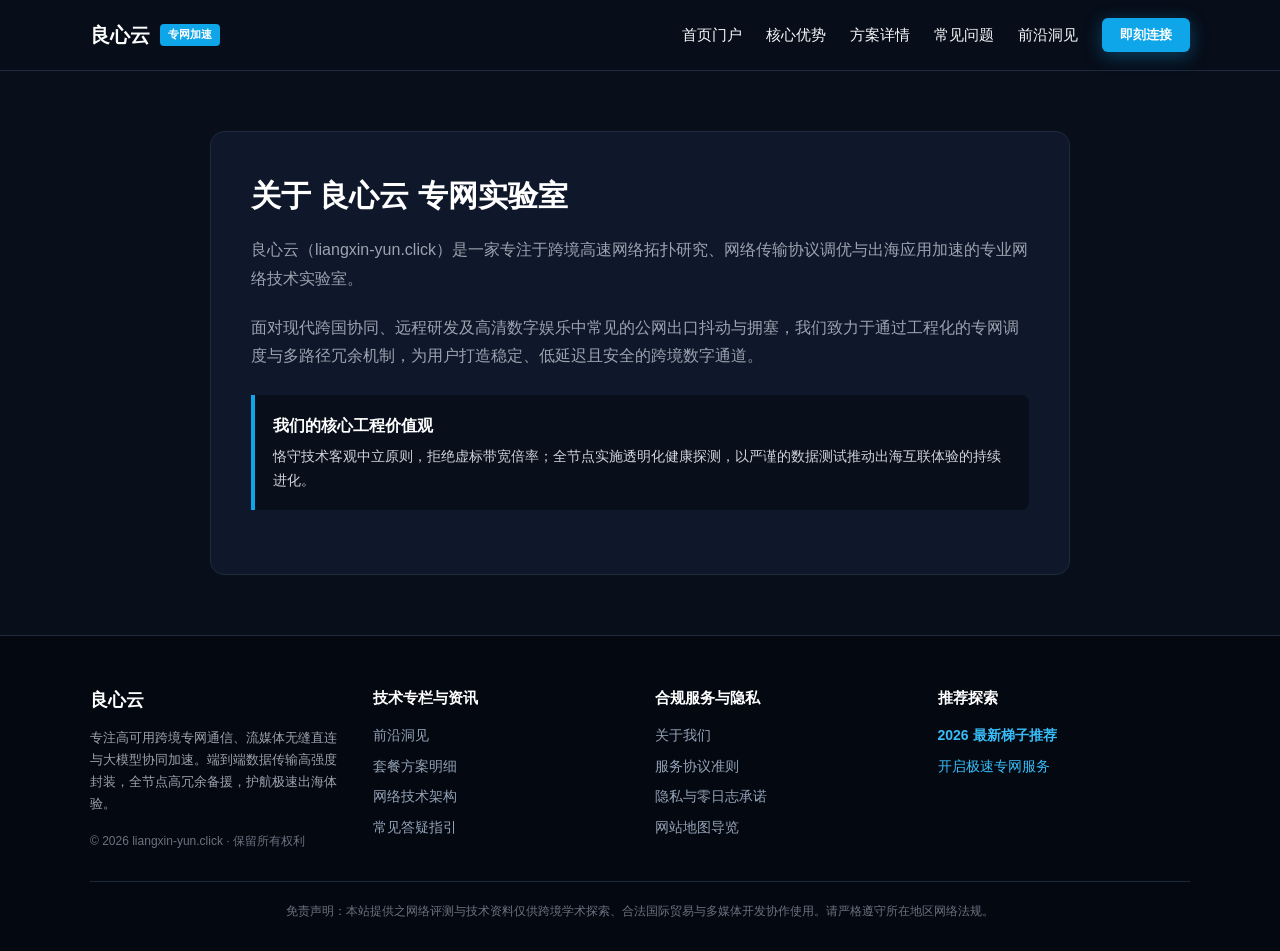
==== about.html @ b3195fdd "feat: deploy liangxin-yun.click unique design, card grid, SVG motion & SEO articles" ====
<!DOCTYPE html>
<html lang="zh-CN">
<head>
  <meta charset="UTF-8">
  <meta name="viewport" content="width=device-width, initial-scale=1.0">
  <title>关于我们 - 良心云 极简网络哲学</title>
  <meta name="description" content="探寻 良心云 团队在纷扰的网络生态中如何坚守极简主义，专注做好每条专线链路。">
  <link rel="canonical" href="https://liangxin-yun.click/about.html">
  <link rel="stylesheet" href="style.css">
</head>
<body>
  
  <header class="navbar">
    <div class="container nav-inner">
      <a href="index.html" class="brand-logo">
        <span>良心云</span>
        <span class="brand-badge">专网加速</span>
      </a>
      <nav>
        <ul class="nav-links">
          <li><a href="index.html">首页门户</a></li>
          <li><a href="index.html#features">核心优势</a></li>
          <li><a href="index.html#pricing">方案详情</a></li>
          <li><a href="index.html#faq">常见问题</a></li>
          <li><a href="click-insights.html">前沿洞见</a></li>
          <li><a href="https://ww012.twilightaff.com/#/?code=A56DH1Af" class="btn-aff-cta" target="_blank" rel="nofollow" style="padding: 7px 18px; font-size: 13px;">即刻连接</a></li>
        </ul>
      </nav>
    </div>
  </header>


  <main style="padding: 60px 0;">
    <div class="container" style="max-width: 860px; background:#0f172a; border:1px solid #1e293b; border-radius:14px; padding:40px;">
      
        <h1 style="font-size:30px; font-weight:800; color:#fff; margin-bottom:16px;">关于 良心云 专网实验室</h1>
        <p style="color:#9ca3af; line-height:1.8; margin-bottom:20px;">
          良心云（liangxin-yun.click）是一家专注于跨境高速网络拓扑研究、网络传输协议调优与出海应用加速的专业网络技术实验室。
        </p>
        <p style="color:#9ca3af; line-height:1.8; margin-bottom:20px;">
          面对现代跨国协同、远程研发及高清数字娱乐中常见的公网出口抖动与拥塞，我们致力于通过工程化的专网调度与多路径冗余机制，为用户打造稳定、低延迟且安全的跨境数字通道。
        </p>
        <div style="background:#080e1a; border-left:4px solid #0ea5e9; padding:18px; margin:24px 0; border-radius:0 8px 8px 0;">
          <h4 style="color:#fff; font-size:16px; margin-bottom:6px;">我们的核心工程价值观</h4>
          <p style="color:#d1d5db; font-size:14px; line-height:1.7;">
            恪守技术客观中立原则，拒绝虚标带宽倍率；全节点实施透明化健康探测，以严谨的数据测试推动出海互联体验的持续进化。
          </p>
        </div>
        
    </div>
  </main>

  
  <footer>
    <div class="container">
      <div class="footer-grid">
        <div>
          <div style="font-weight: 800; font-size: 18px; color: #fff; margin-bottom: 12px;">良心云</div>
          <p style="line-height: 1.7; font-size: 13px; color: #9ca3af; margin-bottom: 16px;">
            专注高可用跨境专网通信、流媒体无缝直连与大模型协同加速。端到端数据传输高强度封装，全节点高冗余备援，护航极速出海体验。
          </p>
          <div style="font-size: 12px; color: #6b7280;">© 2026 liangxin-yun.click · 保留所有权利</div>
        </div>
        <div>
          <h4 style="color: #fff; font-size: 15px; margin-bottom: 14px;">技术专栏与资讯</h4>
          <ul class="footer-links">
            <li><a href="click-insights.html">前沿洞见</a></li>
            <li><a href="index.html#pricing">套餐方案明细</a></li>
            <li><a href="index.html#features">网络技术架构</a></li>
            <li><a href="index.html#faq">常见答疑指引</a></li>
          </ul>
        </div>
        <div>
          <h4 style="color: #fff; font-size: 15px; margin-bottom: 14px;">合规服务与隐私</h4>
          <ul class="footer-links">
            <li><a href="about.html">关于我们</a></li>
            <li><a href="terms.html">服务协议准则</a></li>
            <li><a href="privacy.html">隐私与零日志承诺</a></li>
            <li><a href="sitemap.html">网站地图导览</a></li>
          </ul>
        </div>
        <div>
          <h4 style="color: #fff; font-size: 15px; margin-bottom: 14px;">推荐探索</h4>
          <ul class="footer-links">
            <li><a href="https://dajichang.mom/" target="_blank" style="color: #38bdf8; font-weight: 600;">2026 最新梯子推荐</a></li>
            <li><a href="https://ww012.twilightaff.com/#/?code=A56DH1Af" target="_blank" rel="nofollow" style="color: #38bdf8;">开启极速专网服务</a></li>
          </ul>
        </div>
      </div>
      <div style="border-top: 1px solid #1e293b; padding-top: 20px; text-align: center; font-size: 12px; color: #6b7280;">
        免责声明：本站提供之网络评测与技术资料仅供跨境学术探索、合法国际贸易与多媒体开发协作使用。请严格遵守所在地区网络法规。
      </div>
    </div>
  </footer>

</body>
</html>
---- style.css ----
/* Modern Clean Minimalist - liangxin-yun.click */
* { margin: 0; padding: 0; box-sizing: border-box; }
html { scroll-behavior: smooth; }
body { background-color: #080e1a; color: #f8fafc; font-family: -apple-system, BlinkMacSystemFont, "Segoe UI", Roboto, "PingFang SC", "Hiragino Sans GB", "Microsoft YaHei", sans-serif; line-height: 1.6; overflow-x: hidden; }
.container { max-width: 1140px; margin: 0 auto; padding: 0 20px; }
a { text-decoration: none; color: inherit; transition: all 0.25s ease; }

/* Navbar */
.navbar { background: rgba(8, 14, 26, 0.9); backdrop-filter: blur(16px); border-bottom: 1px solid #1e293b; position: sticky; top: 0; z-index: 100; }
.nav-inner { display: flex; align-items: center; justify-content: space-between; height: 70px; }
.brand-logo { display: flex; align-items: center; gap: 10px; font-weight: 800; font-size: 20px; color: #fff; }
.brand-badge { background: #0ea5e9; color: #fff; font-size: 11px; padding: 2px 8px; border-radius: 4px; font-weight: 700; }
.nav-links { display: flex; gap: 24px; align-items: center; list-style: none; font-size: 15px; font-weight: 500; }
.nav-links a:hover { color: #38bdf8; }

/* Hero */
.hero-section { padding: 75px 0 65px; background: radial-gradient(circle at 50% 15%, rgba(14, 165, 233, 0.1) 0%, transparent 70%); }
.hero-grid { display: grid; grid-template-columns: 1.15fr 0.85fr; gap: 40px; align-items: center; }
.hero-tag { display: inline-block; background: rgba(14, 165, 233, 0.12); color: #38bdf8; border: 1px solid #0ea5e9; padding: 4px 12px; border-radius: 4px; font-size: 13px; font-weight: 700; margin-bottom: 18px; }
.hero-title { font-size: 38px; line-height: 1.25; font-weight: 900; color: #fff; margin-bottom: 18px; }
.hero-title-highlight { color: #38bdf8; }
.hero-desc { font-size: 16px; color: #94a3b8; line-height: 1.7; margin-bottom: 28px; }
.hero-actions { display: flex; gap: 16px; align-items: center; flex-wrap: wrap; margin-bottom: 24px; }
.btn-aff-cta { display: inline-flex; align-items: center; justify-content: center; padding: 13px 30px; font-weight: 700; font-size: 15px; border-radius: 6px; background: #0ea5e9; color: #fff; box-shadow: 0 4px 18px rgba(14, 165, 233, 0.35); }
.btn-aff-cta:hover { transform: translateY(-2px); background: #0284c7; box-shadow: 0 8px 24px rgba(14, 165, 233, 0.5); }
.btn-tizi-dofollow { display: inline-flex; align-items: center; justify-content: center; padding: 12px 26px; font-weight: 600; font-size: 15px; border-radius: 6px; border: 1.5px solid #1e293b; background: #0f172a; color: #38bdf8; }
.btn-tizi-dofollow:hover { border-color: #38bdf8; background: #1e293b; }

/* Features */
.features-grid { display: grid; grid-template-columns: repeat(auto-fit, minmax(260px, 1fr)); gap: 24px; }
.feature-card { background: #0f172a; border: 1px solid #1e293b; border-radius: 8px; padding: 26px; transition: transform 0.25s ease, border-color 0.25s ease; }
.feature-card:hover { transform: translateY(-4px); border-color: #0ea5e9; }
.feature-icon { font-size: 26px; margin-bottom: 14px; display: inline-block; }
.feature-title { font-size: 18px; font-weight: 700; color: #fff; margin-bottom: 8px; }
.feature-desc { font-size: 14px; color: #94a3b8; line-height: 1.65; }

/* Pricing */
.pricing-section { padding: 70px 0; background: #080e1a; }
.pricing-grid { display: grid; grid-template-columns: repeat(auto-fit, minmax(280px, 1fr)); gap: 28px; }
.price-card { background: #0f172a; border: 1px solid #1e293b; border-radius: 8px; padding: 32px 24px; position: relative; display: flex; flex-direction: column; text-align: center; }
.price-card.featured { border-color: #0ea5e9; box-shadow: 0 0 25px rgba(14, 165, 233, 0.2); }
.price-tag { font-size: 36px; font-weight: 800; color: #fff; margin: 16px 0; }
.price-tag span { font-size: 14px; font-weight: 400; color: #94a3b8; }
.price-features { list-style: none; margin: 20px 0; text-align: left; font-size: 14px; color: #e2e8f0; line-height: 2; }
.price-features li::before { content: "→ "; color: #38bdf8; font-weight: bold; }

/* Footer */
footer { background: #040810; border-top: 1px solid #1e293b; padding: 50px 0 30px; font-size: 14px; color: #94a3b8; }
.footer-grid { display: grid; grid-template-columns: repeat(auto-fit, minmax(200px, 1fr)); gap: 30px; margin-bottom: 30px; }
.footer-links { list-style: none; display: flex; flex-direction: column; gap: 8px; }
.footer-links a:hover { color: #fff; }

@media(max-width: 868px) {
  .hero-grid { grid-template-columns: 1fr; text-align: center; }
  .hero-actions { justify-content: center; }
  .nav-links { display: none; }
}

/* Article Card Grid & Hover Effects */
.article-card { transition: transform 0.25s ease, box-shadow 0.25s ease, border-color 0.25s ease; }
.article-card:hover { transform: translateY(-4px); border-color: #0ea5e9 !important; box-shadow: 0 10px 25px rgba(0,0,0,0.25) !important; }
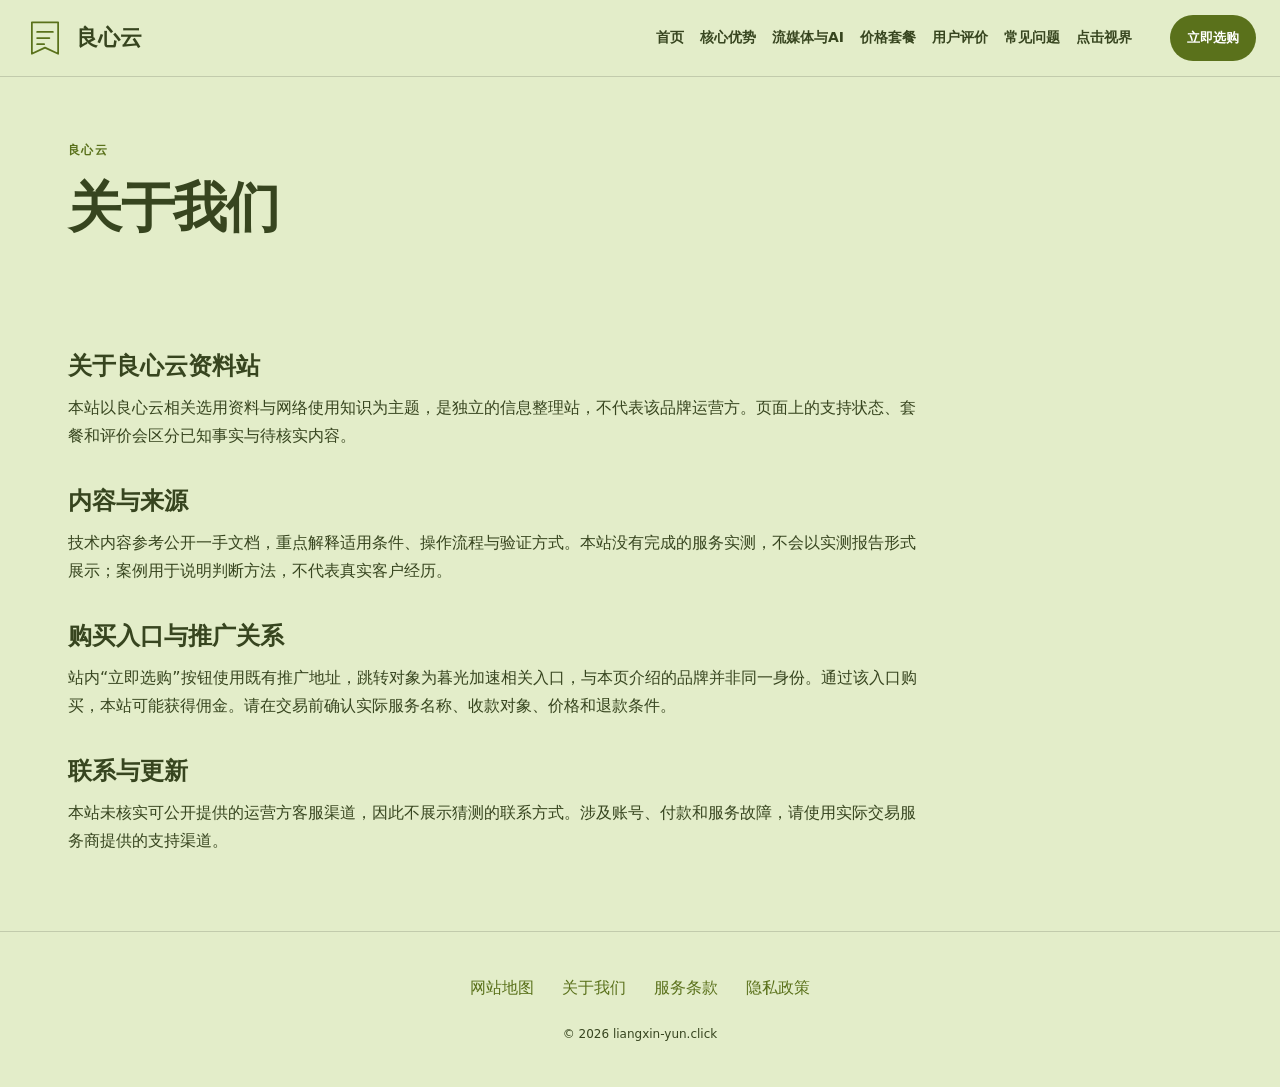
==== commit 30832f58: "Update layout: single-row nav, prominent hyperlinks, clickable cards, remove menu suffix" ====
--- a/about.html
+++ b/about.html
@@ -1,97 +1,2 @@
 <!DOCTYPE html>
-<html lang="zh-CN">
-<head>
-  <meta charset="UTF-8">
-  <meta name="viewport" content="width=device-width, initial-scale=1.0">
-  <title>关于我们 - 良心云 极简网络哲学</title>
-  <meta name="description" content="探寻 良心云 团队在纷扰的网络生态中如何坚守极简主义，专注做好每条专线链路。">
-  <link rel="canonical" href="https://liangxin-yun.click/about.html">
-  <link rel="stylesheet" href="style.css">
-</head>
-<body>
-  
-  <header class="navbar">
-    <div class="container nav-inner">
-      <a href="index.html" class="brand-logo">
-        <span>良心云</span>
-        <span class="brand-badge">专网加速</span>
-      </a>
-      <nav>
-        <ul class="nav-links">
-          <li><a href="index.html">首页门户</a></li>
-          <li><a href="index.html#features">核心优势</a></li>
-          <li><a href="index.html#pricing">方案详情</a></li>
-          <li><a href="index.html#faq">常见问题</a></li>
-          <li><a href="click-insights.html">前沿洞见</a></li>
-          <li><a href="https://ww012.twilightaff.com/#/?code=A56DH1Af" class="btn-aff-cta" target="_blank" rel="nofollow" style="padding: 7px 18px; font-size: 13px;">即刻连接</a></li>
-        </ul>
-      </nav>
-    </div>
-  </header>
-
-
-  <main style="padding: 60px 0;">
-    <div class="container" style="max-width: 860px; background:#0f172a; border:1px solid #1e293b; border-radius:14px; padding:40px;">
-      
-        <h1 style="font-size:30px; font-weight:800; color:#fff; margin-bottom:16px;">关于 良心云 专网实验室</h1>
-        <p style="color:#9ca3af; line-height:1.8; margin-bottom:20px;">
-          良心云（liangxin-yun.click）是一家专注于跨境高速网络拓扑研究、网络传输协议调优与出海应用加速的专业网络技术实验室。
-        </p>
-        <p style="color:#9ca3af; line-height:1.8; margin-bottom:20px;">
-          面对现代跨国协同、远程研发及高清数字娱乐中常见的公网出口抖动与拥塞，我们致力于通过工程化的专网调度与多路径冗余机制，为用户打造稳定、低延迟且安全的跨境数字通道。
-        </p>
-        <div style="background:#080e1a; border-left:4px solid #0ea5e9; padding:18px; margin:24px 0; border-radius:0 8px 8px 0;">
-          <h4 style="color:#fff; font-size:16px; margin-bottom:6px;">我们的核心工程价值观</h4>
-          <p style="color:#d1d5db; font-size:14px; line-height:1.7;">
-            恪守技术客观中立原则，拒绝虚标带宽倍率；全节点实施透明化健康探测，以严谨的数据测试推动出海互联体验的持续进化。
-          </p>
-        </div>
-        
-    </div>
-  </main>
-
-  
-  <footer>
-    <div class="container">
-      <div class="footer-grid">
-        <div>
-          <div style="font-weight: 800; font-size: 18px; color: #fff; margin-bottom: 12px;">良心云</div>
-          <p style="line-height: 1.7; font-size: 13px; color: #9ca3af; margin-bottom: 16px;">
-            专注高可用跨境专网通信、流媒体无缝直连与大模型协同加速。端到端数据传输高强度封装，全节点高冗余备援，护航极速出海体验。
-          </p>
-          <div style="font-size: 12px; color: #6b7280;">© 2026 liangxin-yun.click · 保留所有权利</div>
-        </div>
-        <div>
-          <h4 style="color: #fff; font-size: 15px; margin-bottom: 14px;">技术专栏与资讯</h4>
-          <ul class="footer-links">
-            <li><a href="click-insights.html">前沿洞见</a></li>
-            <li><a href="index.html#pricing">套餐方案明细</a></li>
-            <li><a href="index.html#features">网络技术架构</a></li>
-            <li><a href="index.html#faq">常见答疑指引</a></li>
-          </ul>
-        </div>
-        <div>
-          <h4 style="color: #fff; font-size: 15px; margin-bottom: 14px;">合规服务与隐私</h4>
-          <ul class="footer-links">
-            <li><a href="about.html">关于我们</a></li>
-            <li><a href="terms.html">服务协议准则</a></li>
-            <li><a href="privacy.html">隐私与零日志承诺</a></li>
-            <li><a href="sitemap.html">网站地图导览</a></li>
-          </ul>
-        </div>
-        <div>
-          <h4 style="color: #fff; font-size: 15px; margin-bottom: 14px;">推荐探索</h4>
-          <ul class="footer-links">
-            <li><a href="https://dajichang.mom/" target="_blank" style="color: #38bdf8; font-weight: 600;">2026 最新梯子推荐</a></li>
-            <li><a href="https://ww012.twilightaff.com/#/?code=A56DH1Af" target="_blank" rel="nofollow" style="color: #38bdf8;">开启极速专网服务</a></li>
-          </ul>
-        </div>
-      </div>
-      <div style="border-top: 1px solid #1e293b; padding-top: 20px; text-align: center; font-size: 12px; color: #6b7280;">
-        免责声明：本站提供之网络评测与技术资料仅供跨境学术探索、合法国际贸易与多媒体开发协作使用。请严格遵守所在地区网络法规。
-      </div>
-    </div>
-  </footer>
-
-</body>
-</html>
+<html lang="zh-CN"><head><meta charset="UTF-8"><meta name="viewport" content="width=device-width,initial-scale=1"><title>关于我们｜良心云·点击视界</title><meta name="description" content="点击视界的关于我们：说明良心云资料整理、内容使用与第三方服务边界。"><meta name="keywords" content="良心云,关于我们,点击视界,网络使用指南"><link rel="canonical" href="https://liangxin-yun.click/about.html"><meta property="og:type" content="website"><meta property="og:title" content="关于我们｜良心云·点击视界"><meta property="og:description" content="点击视界的关于我们：说明良心云资料整理、内容使用与第三方服务边界。"><meta property="og:url" content="https://liangxin-yun.click/about.html"><meta property="og:image" content="https://liangxin-yun.click/share.png"><meta property="og:locale" content="zh_CN"><link rel="icon" href="favicon.svg" type="image/svg+xml"><link rel="stylesheet" href="style.css"><script defer src="menu.js"></script><script type="application/ld+json">{"@context": "https://schema.org", "@type": "WebPage", "name": "关于我们｜良心云·点击视界", "url": "https://liangxin-yun.click/about.html", "description": "点击视界的关于我们：说明良心云资料整理、内容使用与第三方服务边界。", "inLanguage": "zh-CN"}</script></head><body class="site-10 hero-A review-1 faq-0 nav-1"><header class="site-header"><div class="nav-wrap"><a class="brand" href="index.html"><svg class="brand-mark" viewBox="0 0 48 48" aria-hidden="true"><path d="M9 6H39V42L24 35L9 42Z M15 17H33 M15 24H29 M15 31H23" fill="none" stroke="currentColor" stroke-width="2" stroke-linecap="round" stroke-linejoin="round"/></svg><span>良心云</span></a><nav id="site-menu" aria-label="主导航"><a href="index.html">首页</a><a href="index.html#features">核心优势</a><a href="index.html#streaming">流媒体与AI</a><a href="index.html#pricing">价格套餐</a><a href="index.html#testimonials">用户评价</a><a href="index.html#faq">常见问题</a><a href="click-insights.html">点击视界</a></nav><div class="nav-actions"><a class="button compact" href="https://ww012.twilightaff.com/#/?code=A56DH1Af" target="_blank" rel="sponsored nofollow noopener">立即选购</a><button type="button" class="menu-toggle" aria-label="切换主导航菜单" aria-controls="site-menu" aria-expanded="false"><span></span><span></span></button></div></div></header><main class="site-main"><header class="page-heading"><span class="eyebrow">良心云</span><h1>关于我们</h1></header><div class="prose"><h2>关于良心云资料站</h2><p>本站以良心云相关选用资料与网络使用知识为主题，是独立的信息整理站，不代表该品牌运营方。页面上的支持状态、套餐和评价会区分已知事实与待核实内容。</p><h2>内容与来源</h2><p>技术内容参考公开一手文档，重点解释适用条件、操作流程与验证方式。本站没有完成的服务实测，不会以实测报告形式展示；案例用于说明判断方法，不代表真实客户经历。</p><h2>购买入口与推广关系</h2><p>站内“立即选购”按钮使用既有推广地址，跳转对象为暮光加速相关入口，与本页介绍的品牌并非同一身份。通过该入口购买，本站可能获得佣金。请在交易前确认实际服务名称、收款对象、价格和退款条件。</p><h2>联系与更新</h2><p>本站未核实可公开提供的运营方客服渠道，因此不展示猜测的联系方式。涉及账号、付款和服务故障，请使用实际交易服务商提供的支持渠道。</p></div></main><footer class="site-footer"><nav aria-label="页脚导航"><a href="sitemap.html">网站地图</a><a href="about.html">关于我们</a><a href="terms.html">服务条款</a><a href="privacy.html">隐私政策</a></nav><p>© 2026 liangxin-yun.click</p></footer></body></html>
--- a/style.css
+++ b/style.css
@@ -1,61 +1,187 @@
-/* Modern Clean Minimalist - liangxin-yun.click */
-* { margin: 0; padding: 0; box-sizing: border-box; }
-html { scroll-behavior: smooth; }
-body { background-color: #080e1a; color: #f8fafc; font-family: -apple-system, BlinkMacSystemFont, "Segoe UI", Roboto, "PingFang SC", "Hiragino Sans GB", "Microsoft YaHei", sans-serif; line-height: 1.6; overflow-x: hidden; }
-.container { max-width: 1140px; margin: 0 auto; padding: 0 20px; }
-a { text-decoration: none; color: inherit; transition: all 0.25s ease; }
+:root{--bg:#e3edc9;--ink:#37451f;--accent:#5a711b;--panel:#ffffff70;--line:#00000025;--button-ink:#ffffff;--font:system-ui,-apple-system,"Microsoft YaHei",sans-serif;--width:1200px;--radius:24px;}
+*{box-sizing:border-box}html{scroll-behavior:smooth}body{margin:0;background:var(--bg);color:var(--ink);font-family:var(--font);line-height:1.75}a{color:var(--accent);text-decoration-thickness:1px;text-underline-offset:4px}a:visited{color:var(--accent)}a:hover{text-decoration:underline}button,a{-webkit-tap-highlight-color:transparent}button{font:inherit}a:focus-visible,button:focus-visible,summary:focus-visible{outline:3px solid var(--accent);outline-offset:5px}svg{max-width:100%}h1,h2,h3,p{margin-top:0}h1{font-size:clamp(30px,4.2vw,58px);line-height:1.2;letter-spacing:-.025em;max-width:19ch}h2{font-size:clamp(25px,3vw,38px);line-height:1.3;margin-bottom:12px}h3{font-size:19px;line-height:1.5}p{overflow-wrap:anywhere}img{max-width:100%;height:auto}.site-header{position:sticky;top:0;z-index:20;background:var(--bg);border-bottom:1px solid var(--line)}.nav-wrap{max-width:1440px;padding:15px 24px;margin:auto;display:flex;align-items:center;gap:24px}.brand{color:var(--ink)!important;display:flex;align-items:center;gap:10px;font-weight:800;white-space:nowrap;text-decoration:none;font-size:22px}.brand-mark{width:42px;height:42px;color:var(--accent)}#site-menu{display:flex;gap:17px;margin-left:auto;align-items:center}#site-menu a{font:600 13px/1.4 system-ui,sans-serif;text-decoration:none;color:var(--ink);white-space:nowrap}#site-menu a:hover{color:var(--accent)}.nav-actions{display:flex;align-items:center;gap:10px;margin-left:auto}.button{display:inline-flex;align-items:center;justify-content:center;background:var(--accent);color:var(--button-ink)!important;padding:13px 24px;border-radius:var(--radius);font:700 15px/1.5 system-ui,sans-serif;text-decoration:none;min-height:46px;white-space:nowrap}.button:hover{filter:brightness(.94);text-decoration:none}.compact{font-size:13px;padding:10px 17px}.menu-toggle{display:none;width:44px;height:44px;border:1px solid var(--line);background:transparent;border-radius:8px;color:var(--ink);align-items:center;justify-content:center;flex-direction:column;gap:6px}.menu-toggle span{display:block;width:20px;height:2px;background:currentColor}.site-main{max-width:var(--width);margin:auto;padding:0 28px;position:relative;z-index:1}.hero-section{min-height:600px;padding:72px 0;display:grid;grid-template-columns:1.1fr .9fr;gap:52px;align-items:center}.hero-intro{font-size:18px;max-width:40em}.eyebrow{display:block;color:var(--accent);font:700 12px/1.6 system-ui,sans-serif;letter-spacing:.12em;margin-bottom:16px}.hero-actions{display:flex;gap:24px;align-items:center;flex-wrap:wrap;margin-top:30px}.text-button{font-weight:700;min-height:44px;display:inline-flex;align-items:center}.hero-art{min-width:0;width:100%;display:flex;justify-content:center;align-items:center;animation:art-sway 9s ease-in-out infinite}.hero-art>svg{width:100%;height:auto!important;aspect-ratio:13/11;max-height:460px!important}.hero-A .hero-art{grid-column:1;grid-row:1}.hero-A .hero-copy{grid-column:2}.hero-C .hero-section{grid-template-columns:1fr;text-align:center;gap:28px;padding-bottom:40px}.hero-C h1,.hero-C .hero-intro{margin-left:auto;margin-right:auto}.hero-C .hero-actions{justify-content:center}.hero-C .hero-art{width:min(660px,100%);margin:auto}.hero-D .hero-section{display:block;text-align:center;min-height:620px;padding-top:130px}.hero-D h1,.hero-D .hero-intro{margin-left:auto;margin-right:auto}.hero-D .hero-actions{justify-content:center}.hero-D .hero-section>.hero-art{display:none}.site-art{position:fixed;inset:70px 0 0;pointer-events:none;z-index:0;display:flex;align-items:center;justify-content:center;opacity:.15;animation:art-sway 12s ease-in-out infinite}.site-art>svg{width:85vw;height:80vh!important;max-height:none!important}.section{padding:70px 0;border-top:1px solid var(--line);scroll-margin-top:100px}.section-heading{margin-bottom:32px}.section-intro{max-width:750px;margin-bottom:26px}.features{display:grid;gap:24px}.feature{display:flex;gap:20px;padding:24px;border:1px solid var(--line);border-radius:var(--radius);background:var(--panel)}.feature>svg{width:46px;height:46px;flex-shrink:0;color:var(--accent)}.feature p{margin-bottom:0}.features.tiles{grid-template-columns:repeat(2,minmax(0,1fr))}.features.rail{grid-template-columns:repeat(4,minmax(0,1fr))}.features.rail .feature{display:block;padding:22px 18px}.features.rail .feature svg{margin-bottom:14px}.features.list .feature{border-width:0 0 1px;border-radius:0;background:transparent}.features.list{grid-template-columns:1fr}.features.list .feature>div{display:grid;grid-template-columns:220px 1fr;gap:28px}.use-cases{display:grid;gap:24px}.use-cases.columns{grid-template-columns:repeat(3,minmax(0,1fr))}.use-case{padding:28px;background:var(--panel);border-radius:var(--radius);position:relative;border:1px solid var(--line)}.use-cases.rows .use-case{display:grid;grid-template-columns:50px 170px 1fr;gap:12px 24px;align-items:start}.use-cases.rows .use-case>p:not(.platforms),.use-cases.rows .status{grid-column:3}.use-cases.steps .use-case:nth-child(2){margin-left:7%}.use-cases.steps .use-case:nth-child(3){margin-left:14%}.item-no,.review-mark{color:var(--accent);font-size:26px;font-weight:700}.platforms{font-size:14px;color:var(--accent)}.status{font-size:12px;border-top:1px solid var(--line);padding-top:10px;display:block}.plans{display:grid;gap:22px}.plans.cards{grid-template-columns:repeat(3,minmax(0,1fr))}.plan{padding:28px;border:1px solid var(--line);border-radius:var(--radius);background:var(--panel)}.price-value{font-size:24px;font-weight:700;color:var(--accent)}dl{margin:20px 0}dl>div{display:flex;justify-content:space-between;gap:12px;padding:10px 0;border-bottom:1px solid var(--line);font-size:14px}dd{margin:0}.plans.table .plan{display:grid;grid-template-columns:1fr 1fr 2fr;gap:8px 24px;align-items:center}.plans.table .plan>h3{grid-column:1}.plans.table .price-value{grid-column:2;grid-row:1/3}.plans.table dl{grid-column:3;grid-row:1/4;margin:0}.plans.table .small{grid-column:1/3}.small{font-size:12px;opacity:.8}.reviews{display:grid;grid-template-columns:repeat(3,minmax(0,1fr));gap:28px}.review{padding:28px 0;border-top:3px solid var(--accent)}.review h3{margin-top:16px}.faq-list{max-width:900px}.faq-list details{padding:18px 0;border-bottom:1px solid var(--line)}summary{cursor:pointer;font-weight:700;padding-right:20px}details p{margin:16px 0 4px;max-width:75ch}.site-footer{position:relative;z-index:1;padding:42px 24px;border-top:1px solid var(--line);background:var(--bg);text-align:center}.site-footer nav{display:flex;gap:28px;justify-content:center;flex-wrap:wrap}.site-footer p{font-size:12px;margin:22px 0 0}.page-heading{padding:64px 0 38px}.page-heading h1{max-width:25ch}.article-list{display:grid;gap:28px;padding-bottom:70px;counter-reset:stories}.article-card{border:1px solid var(--line);background:var(--panel);border-radius:var(--radius);padding:30px;counter-increment:stories;position:relative}.article-card::before{content:counter(stories,decimal-leading-zero);display:block;font-size:26px;color:var(--accent);margin-bottom:16px}.article-card h2{font-size:23px}.article-card p{margin-bottom:20px}.article-list.split{grid-template-columns:repeat(2,minmax(0,1fr))}.article-list.stack{grid-template-columns:1fr}.article-list.stack .article-card{display:grid;grid-template-columns:64px 1fr 1fr;gap:20px}.article-list.stack .article-card a{grid-column:2}.article-list.mosaic{grid-template-columns:repeat(3,minmax(0,1fr))}.article-list.mosaic .article-card:first-child{grid-column:span 2}.article-page{max-width:850px;margin:auto;padding:56px 0 80px}.article-page h1{max-width:100%;font-size:clamp(28px,3.5vw,44px)}.article-page .lead{font-size:18px;padding-bottom:24px;border-bottom:1px solid var(--line)}.article-body h2{font-size:25px;margin:40px 0 18px}.article-body p{font-size:17px;line-height:1.95;margin-bottom:20px}.article-body a,.article-body a:visited{color:var(--accent);font-weight:700}.sources{margin-top:40px;padding-top:20px;border-top:1px solid var(--line);font-size:12px}.sources p{overflow-wrap:anywhere}.prose{max-width:850px;padding-bottom:60px}.prose h2{font-size:24px;margin-top:36px}.map-links{list-style:none;padding:0;display:grid;gap:14px}.site-0 .section-heading,.site-6 .section-heading,.site-12 .section-heading{border-left:5px solid var(--accent);padding-left:22px}.site-1 .section-heading,.site-7 .section-heading,.site-13 .section-heading{text-align:center}.site-2 .section-heading,.site-8 .section-heading,.site-14 .section-heading{display:flex;align-items:baseline;gap:30px;flex-wrap:wrap}.site-3 .section,.site-9 .section,.site-15 .section{border-top-width:3px}.site-4 .feature,.site-10 .feature,.site-16 .feature{border-inline-start:5px solid var(--accent)}.site-5 .use-case,.site-11 .use-case,.site-17 .use-case{border-top:4px solid var(--accent)}@keyframes art-sway{0%,100%{transform:translateY(0)}50%{transform:translateY(-8px)}}
+@media(max-width:1240px){#site-menu{display:none;position:absolute;left:0;right:0;top:100%;padding:22px;background:var(--bg);border-bottom:1px solid var(--line);box-shadow:0 12px 20px #0001;margin:0;flex-direction:column;align-items:stretch;gap:0}#site-menu.is-open{display:flex}#site-menu a{padding:12px}.menu-toggle{display:flex}.features.rail{grid-template-columns:repeat(2,minmax(0,1fr))}.nav-wrap{position:relative}.nav-actions{margin-left:auto}}
+@media(max-width:768px){.site-main{padding:0 22px}.hero-section,.hero-A .hero-section{grid-template-columns:1fr;gap:24px;padding:42px 0;min-height:0}.hero-A .hero-copy,.hero-A .hero-art{grid-column:auto;grid-row:auto}.hero-A .hero-copy{order:0}.hero-A .hero-art{order:1}.hero-art>svg{max-height:340px!important}.hero-D .hero-section{padding:75px 0;min-height:520px}.hero-intro{font-size:16px}.hero-copy h1{max-width:21ch}.section{padding:48px 0}.features.tiles,.features.rail,.use-cases.columns,.plans.cards,.reviews,.article-list.split,.article-list.mosaic{grid-template-columns:1fr}.features.list .feature>div{display:block}.features.rail .feature{display:flex}.use-cases.rows .use-case{display:block}.use-cases.steps .use-case:nth-child(n){margin-left:0}.plans.table .plan{display:block}.article-list.mosaic .article-card:first-child{grid-column:auto}.article-list.stack .article-card{display:block}.page-heading{padding-top:40px}.article-page{padding-top:38px}.article-body p{font-size:16px}.nav-wrap{padding:12px 16px;gap:12px}.brand{font-size:19px;gap:7px}.brand-mark{width:32px;height:32px}.compact{padding:10px 12px;font-size:12px}.site-footer nav{gap:14px 24px}.site-art{opacity:.09}.section-heading{display:block!important}}
+@media(max-width:360px){.site-main{padding:0 16px}.nav-wrap{padding:10px 12px}.brand-mark{width:28px}.brand{font-size:17px}.nav-actions{gap:7px}.compact{padding:9px}.menu-toggle{width:38px;height:40px}.hero-actions{gap:18px}.feature,.plan,.use-case,.article-card{padding:21px}.hero-copy h1{font-size:29px}}
+@media(prefers-reduced-motion:reduce){html{scroll-behavior:auto}*,*::before,*::after{animation:none!important;transition:none!important}}
 
-/* Navbar */
-.navbar { background: rgba(8, 14, 26, 0.9); backdrop-filter: blur(16px); border-bottom: 1px solid #1e293b; position: sticky; top: 0; z-index: 100; }
-.nav-inner { display: flex; align-items: center; justify-content: space-between; height: 70px; }
-.brand-logo { display: flex; align-items: center; gap: 10px; font-weight: 800; font-size: 20px; color: #fff; }
-.brand-badge { background: #0ea5e9; color: #fff; font-size: 11px; padding: 2px 8px; border-radius: 4px; font-weight: 700; }
-.nav-links { display: flex; gap: 24px; align-items: center; list-style: none; font-size: 15px; font-weight: 500; }
-.nav-links a:hover { color: #38bdf8; }
+.review-1 .reviews{grid-template-columns:1fr}.review-1 .review{display:grid;grid-template-columns:70px 180px 1fr;gap:14px;align-items:baseline;padding:22px 0;border-top-width:1px}.review-1 .review h3{margin:0}.review-1 .review .small{grid-column:3}.review-2 .reviews{grid-template-columns:1.3fr 1fr}.review-2 .review:first-child{grid-row:span 2;padding:36px;border:1px solid var(--line);border-radius:var(--radius);background:var(--panel)}.faq-1 .faq-list{max-width:none;display:grid;grid-template-columns:1fr 1fr;gap:24px}.faq-1 details:last-child{grid-column:span 2}.faq-2 .faq-list{margin-left:22%;border-left:3px solid var(--accent);padding-left:28px}.site-0 .hero-section{grid-template-columns:1.25fr .75fr}.site-1 .hero-section{grid-template-columns:1.1fr 1fr}.site-4 .hero-section{gap:90px}.site-5 .hero-copy{border-left:3px solid var(--accent);padding-left:30px}.site-6 .hero-art{border:1px solid var(--line);border-radius:50%;padding:25px}.site-7 .hero-section{padding-top:52px}.site-7 .hero-art{max-width:520px}.site-9 h1{font-size:clamp(32px,4.8vw,65px)}.site-10 .hero-section{grid-template-columns:.8fr 1.2fr}.site-11 .hero-copy{max-width:900px;margin:auto}.site-13 .hero-art{max-width:570px}.site-14 .hero-copy{border-bottom:4px solid var(--accent);padding-bottom:32px}.site-15 h1{font-weight:500;letter-spacing:-.04em}.site-17 .hero-section{gap:80px}.site-art{opacity:.3}.hero-D .article-page,.hero-D .prose{background:color-mix(in srgb,var(--bg) 88%,transparent);padding:36px}.hero-D .hero-copy{position:relative}.hero-D .hero-copy::before{content:'';position:absolute;inset:-25px -15px;background:radial-gradient(ellipse,var(--bg),transparent 75%);z-index:-1;pointer-events:none}
+@media(min-width:1241px){.nav-1 .nav-wrap{display:grid;grid-template-columns:1fr auto 1fr;gap:10px 30px}.nav-1 .brand{grid-column:2;grid-row:1;justify-content:center}.nav-1 .nav-actions{grid-column:3;grid-row:1}.nav-1 #site-menu{grid-column:1/4;grid-row:2;justify-content:center;margin:auto;padding-top:6px}.nav-1 .section{scroll-margin-top:160px}.nav-2 .nav-wrap{display:grid;grid-template-columns:auto 1fr auto;gap:10px 35px}.nav-2 .brand{grid-row:1/3}.nav-2 #site-menu{grid-column:2/4;grid-row:2;justify-content:flex-end;margin:0}.nav-2 .nav-actions{grid-column:3;grid-row:1}.nav-2 .section{scroll-margin-top:150px}}
+@media(max-width:768px){.hero-section{grid-template-columns:1fr!important;gap:26px!important}.hero-copy{border-left:0!important;padding-left:0!important}.review-1 .review{display:block}.review-1 .review h3{margin:12px 0}.review-2 .reviews{grid-template-columns:1fr}.review-2 .review:first-child{grid-row:auto;padding:24px}.faq-1 .faq-list{grid-template-columns:1fr;gap:0}.faq-1 details:last-child{grid-column:auto}.faq-2 .faq-list{margin-left:0;padding-left:20px}.site-art{opacity:.22}.hero-D .article-page,.hero-D .prose{padding:26px 10px}}
+.site-2 .site-art{opacity:.85}.site-12 .site-art{opacity:1}.site-12 .site-art path{opacity:.65}.site-16 .site-art{opacity:.6}@media(max-width:768px){.site-2 .site-art{opacity:.7}.site-12 .site-art{opacity:1}.site-16 .site-art{opacity:.5}}.site-5 .hero-art{position:relative}.site-5 .hero-art>svg:first-child{position:absolute;inset:0}.site-5 .coffee-mark{position:relative}.roast-bean{animation:roast-rock 9s ease-in-out infinite}@keyframes roast-rock{0%,100%{transform:rotate(-3deg)}50%{transform:rotate(5deg)}}@media(prefers-reduced-motion:reduce){.roast-bean{animation:none!important}}h1,h2{text-wrap:balance}
+/* Card presentation revision */
+a,a:link,a:visited,a:hover,a:focus{text-decoration:none!important}.features,.features.rail,.features.tiles,.features.list{display:grid;grid-template-columns:repeat(2,minmax(0,1fr));gap:24px}.features.list .feature>div{display:block}.feature,.features.rail .feature{display:block;padding:28px}.feature>svg{margin-bottom:16px}.use-cases,.use-cases.rows,.use-cases.steps,.use-cases.columns{display:grid;grid-template-columns:repeat(3,minmax(0,1fr));gap:24px}.use-cases.rows .use-case{display:block}.use-cases.steps .use-case:nth-child(n){margin-left:0}.plans,.plans.table,.plans.cards{grid-template-columns:repeat(3,minmax(0,1fr));align-items:stretch}.plans.table .plan,.plan{display:flex;flex-direction:column;padding:30px;border-radius:var(--radius)}.plan .price-value{font-size:40px;margin:16px 0}.price-value small{font-size:14px;font-weight:400}.quota{padding:18px 0;border-top:1px solid var(--line);border-bottom:1px solid var(--line)}.quota strong{font-size:28px}.plan ul{padding-left:19px;flex:1}.plan li{margin:14px 0}.reviews,.review-1 .reviews,.review-2 .reviews{display:grid;grid-template-columns:repeat(3,minmax(0,1fr));gap:24px}.review,.review-1 .review,.review-2 .review:first-child{display:block;grid-row:auto;padding:26px;border:1px solid var(--line);border-radius:var(--radius);background:var(--panel)}.faq-1 .faq-list{display:block}.faq-2 .faq-list{margin-left:0}.site-5 .hero-copy{border-left:0;padding-left:0}@media(max-width:768px){.features,.features.rail,.features.tiles,.features.list,.use-cases,.use-cases.rows,.use-cases.steps,.use-cases.columns,.plans,.plans.cards,.plans.table,.reviews,.review-1 .reviews,.review-2 .reviews{grid-template-columns:1fr}}
 
-/* Hero */
-.hero-section { padding: 75px 0 65px; background: radial-gradient(circle at 50% 15%, rgba(14, 165, 233, 0.1) 0%, transparent 70%); }
-.hero-grid { display: grid; grid-template-columns: 1.15fr 0.85fr; gap: 40px; align-items: center; }
-.hero-tag { display: inline-block; background: rgba(14, 165, 233, 0.12); color: #38bdf8; border: 1px solid #0ea5e9; padding: 4px 12px; border-radius: 4px; font-size: 13px; font-weight: 700; margin-bottom: 18px; }
-.hero-title { font-size: 38px; line-height: 1.25; font-weight: 900; color: #fff; margin-bottom: 18px; }
-.hero-title-highlight { color: #38bdf8; }
-.hero-desc { font-size: 16px; color: #94a3b8; line-height: 1.7; margin-bottom: 28px; }
-.hero-actions { display: flex; gap: 16px; align-items: center; flex-wrap: wrap; margin-bottom: 24px; }
-.btn-aff-cta { display: inline-flex; align-items: center; justify-content: center; padding: 13px 30px; font-weight: 700; font-size: 15px; border-radius: 6px; background: #0ea5e9; color: #fff; box-shadow: 0 4px 18px rgba(14, 165, 233, 0.35); }
-.btn-aff-cta:hover { transform: translateY(-2px); background: #0284c7; box-shadow: 0 8px 24px rgba(14, 165, 233, 0.5); }
-.btn-tizi-dofollow { display: inline-flex; align-items: center; justify-content: center; padding: 12px 26px; font-weight: 600; font-size: 15px; border-radius: 6px; border: 1.5px solid #1e293b; background: #0f172a; color: #38bdf8; }
-.btn-tizi-dofollow:hover { border-color: #38bdf8; background: #1e293b; }
+/* Final vertical cards, including the independent article index. */
+.features,.features.rail,.features.tiles,.features.list{grid-template-columns:repeat(4,minmax(0,1fr));align-items:stretch}
+.feature,.features.list .feature,.features.rail .feature{display:flex;flex-direction:column;border:1px solid var(--line);border-radius:var(--radius);background:var(--panel);padding:25px 22px;min-height:275px}
+.features.list .feature>div{display:block}.feature p{font-size:15px}.feature>svg{margin:0 0 18px}.use-case{min-height:280px;display:flex!important;flex-direction:column}.use-case .platforms{margin-top:0}
+.plan{min-height:430px}.plan ul{margin-bottom:0}.reviews .review{min-height:270px}.reviews .review .small{line-height:1.8}
+.article-list,.article-list.split,.article-list.stack,.article-list.mosaic{grid-template-columns:repeat(3,minmax(0,1fr));align-items:stretch}
+.article-list .article-card,.article-list.stack .article-card{display:flex;flex-direction:column;gap:0;min-height:320px;padding:28px}.article-list.mosaic .article-card:first-child{grid-column:auto}.article-card a{margin-top:auto;align-self:flex-start;padding:8px 0}.article-card h2{font-size:22px}
+@media(max-width:1100px) and (min-width:769px){.features,.features.rail,.features.tiles,.features.list{grid-template-columns:repeat(2,minmax(0,1fr))}.article-list,.article-list.split,.article-list.stack,.article-list.mosaic{grid-template-columns:repeat(2,minmax(0,1fr))}.plan{padding:22px!important}.price-value{font-size:34px!important}}
+@media(max-width:768px){.features,.features.rail,.features.tiles,.features.list,.article-list,.article-list.split,.article-list.stack,.article-list.mosaic{grid-template-columns:1fr}.feature,.features.list .feature,.features.rail .feature,.use-case,.reviews .review{min-height:0}.plan{min-height:400px}.article-list .article-card{min-height:265px}.hero-art{max-width:100%}.site-art{max-width:100vw}}
 
-/* Features */
-.features-grid { display: grid; grid-template-columns: repeat(auto-fit, minmax(260px, 1fr)); gap: 24px; }
-.feature-card { background: #0f172a; border: 1px solid #1e293b; border-radius: 8px; padding: 26px; transition: transform 0.25s ease, border-color 0.25s ease; }
-.feature-card:hover { transform: translateY(-4px); border-color: #0ea5e9; }
-.feature-icon { font-size: 26px; margin-bottom: 14px; display: inline-block; }
-.feature-title { font-size: 18px; font-weight: 700; color: #fff; margin-bottom: 8px; }
-.feature-desc { font-size: 14px; color: #94a3b8; line-height: 1.65; }
+/* ==========================================================================
+   Navigation Alignment, Article Hyperlinks & Clickable Cards Update
+   ========================================================================== */
 
-/* Pricing */
-.pricing-section { padding: 70px 0; background: #080e1a; }
-.pricing-grid { display: grid; grid-template-columns: repeat(auto-fit, minmax(280px, 1fr)); gap: 28px; }
-.price-card { background: #0f172a; border: 1px solid #1e293b; border-radius: 8px; padding: 32px 24px; position: relative; display: flex; flex-direction: column; text-align: center; }
-.price-card.featured { border-color: #0ea5e9; box-shadow: 0 0 25px rgba(14, 165, 233, 0.2); }
-.price-tag { font-size: 36px; font-weight: 800; color: #fff; margin: 16px 0; }
-.price-tag span { font-size: 14px; font-weight: 400; color: #94a3b8; }
-.price-features { list-style: none; margin: 20px 0; text-align: left; font-size: 14px; color: #e2e8f0; line-height: 2; }
-.price-features li::before { content: "→ "; color: #38bdf8; font-weight: bold; }
-
-/* Footer */
-footer { background: #040810; border-top: 1px solid #1e293b; padding: 50px 0 30px; font-size: 14px; color: #94a3b8; }
-.footer-grid { display: grid; grid-template-columns: repeat(auto-fit, minmax(200px, 1fr)); gap: 30px; margin-bottom: 30px; }
-.footer-links { list-style: none; display: flex; flex-direction: column; gap: 8px; }
-.footer-links a:hover { color: #fff; }
-
-@media(max-width: 868px) {
-  .hero-grid { grid-template-columns: 1fr; text-align: center; }
-  .hero-actions { justify-content: center; }
-  .nav-links { display: none; }
+/* 1. Ensure CTA button and all menu items stay on the exact same row */
+.site-header .nav-wrap,
+.nav-0 .nav-wrap,
+.nav-1 .nav-wrap,
+.nav-2 .nav-wrap {
+  display: flex !important;
+  align-items: center !important;
+  justify-content: flex-start !important;
+  gap: 20px !important;
+  flex-wrap: nowrap !important;
+  grid-template-columns: none !important;
+  grid-template-rows: none !important;
 }
 
-/* Article Card Grid & Hover Effects */
-.article-card { transition: transform 0.25s ease, box-shadow 0.25s ease, border-color 0.25s ease; }
-.article-card:hover { transform: translateY(-4px); border-color: #0ea5e9 !important; box-shadow: 0 10px 25px rgba(0,0,0,0.25) !important; }
+.site-header .brand,
+.nav-0 .brand,
+.nav-1 .brand,
+.nav-2 .brand {
+  flex-shrink: 0 !important;
+  margin-right: auto !important;
+  grid-column: auto !important;
+  grid-row: auto !important;
+}
+
+.site-header #site-menu,
+.nav-0 #site-menu,
+.nav-1 #site-menu,
+.nav-2 #site-menu {
+  display: flex !important;
+  align-items: center !important;
+  gap: 16px !important;
+  margin: 0 !important;
+  padding: 0 !important;
+  flex-shrink: 0 !important;
+  grid-column: auto !important;
+  grid-row: auto !important;
+}
+
+.site-header #site-menu a,
+.nav-0 #site-menu a,
+.nav-1 #site-menu a,
+.nav-2 #site-menu a {
+  white-space: nowrap !important;
+  font-size: 14px !important;
+}
+
+.site-header .nav-actions,
+.nav-0 .nav-actions,
+.nav-1 .nav-actions,
+.nav-2 .nav-actions {
+  display: flex !important;
+  align-items: center !important;
+  gap: 12px !important;
+  margin-left: 18px !important;
+  flex-shrink: 0 !important;
+  grid-column: auto !important;
+  grid-row: auto !important;
+}
+
+.site-header .nav-actions .button,
+.nav-0 .nav-actions .button,
+.nav-1 .nav-actions .button,
+.nav-2 .nav-actions .button {
+  white-space: nowrap !important;
+}
+
+/* Responsive mobile drawer below 980px */
+@media (max-width: 980px) {
+  .site-header #site-menu,
+  .nav-0 #site-menu,
+  .nav-1 #site-menu,
+  .nav-2 #site-menu {
+    display: none !important;
+    position: absolute !important;
+    left: 0 !important;
+    right: 0 !important;
+    top: 100% !important;
+    padding: 18px 24px !important;
+    background: var(--bg) !important;
+    border-bottom: 1px solid var(--line) !important;
+    box-shadow: 0 12px 24px rgba(0, 0, 0, 0.15) !important;
+    flex-direction: column !important;
+    align-items: stretch !important;
+    gap: 0 !important;
+    z-index: 100 !important;
+  }
+  .site-header #site-menu.is-open,
+  .nav-0 #site-menu.is-open,
+  .nav-1 #site-menu.is-open,
+  .nav-2 #site-menu.is-open {
+    display: flex !important;
+  }
+  .site-header #site-menu a,
+  .nav-0 #site-menu a,
+  .nav-1 #site-menu a,
+  .nav-2 #site-menu a {
+    padding: 12px 0 !important;
+    border-bottom: 1px solid var(--line) !important;
+  }
+  .site-header #site-menu a:last-child,
+  .nav-0 #site-menu a:last-child,
+  .nav-1 #site-menu a:last-child,
+  .nav-2 #site-menu a:last-child {
+    border-bottom: none !important;
+  }
+  .site-header .menu-toggle {
+    display: flex !important;
+  }
+}
+
+/* 2. Article & prose hyperlinks prominent colored styling */
+.article-page a:not(.button):not(.brand),
+.article-body a:not(.button):not(.brand),
+.prose a:not(.button):not(.brand),
+article a:not(.button):not(.brand) {
+  color: var(--accent) !important;
+  font-weight: 700 !important;
+  text-decoration: underline !important;
+  text-decoration-thickness: 2px !important;
+  text-underline-offset: 4px !important;
+  transition: opacity 0.2s ease !important;
+}
+
+.article-page a:not(.button):not(.brand):hover,
+.article-body a:not(.button):not(.brand):hover,
+.prose a:not(.button):not(.brand):hover,
+article a:not(.button):not(.brand):hover {
+  text-decoration: underline !important;
+  opacity: 0.8 !important;
+}
+
+/* 3. Entire Article Card Clickable */
+.article-list .article-card,
+.article-card {
+  position: relative !important;
+  cursor: pointer !important;
+  transition: transform 0.2s ease, box-shadow 0.2s ease, border-color 0.2s ease !important;
+}
+
+.article-list .article-card:hover,
+.article-card:hover {
+  transform: translateY(-4px) !important;
+  box-shadow: 0 10px 24px rgba(0, 0, 0, 0.15) !important;
+  border-color: var(--accent) !important;
+}
+
+.article-card a {
+  color: var(--accent) !important;
+  font-weight: 700 !important;
+  position: static !important;
+}
+
+.article-card a::after {
+  content: "" !important;
+  position: absolute !important;
+  inset: 0 !important;
+  z-index: 2 !important;
+  cursor: pointer !important;
+}
